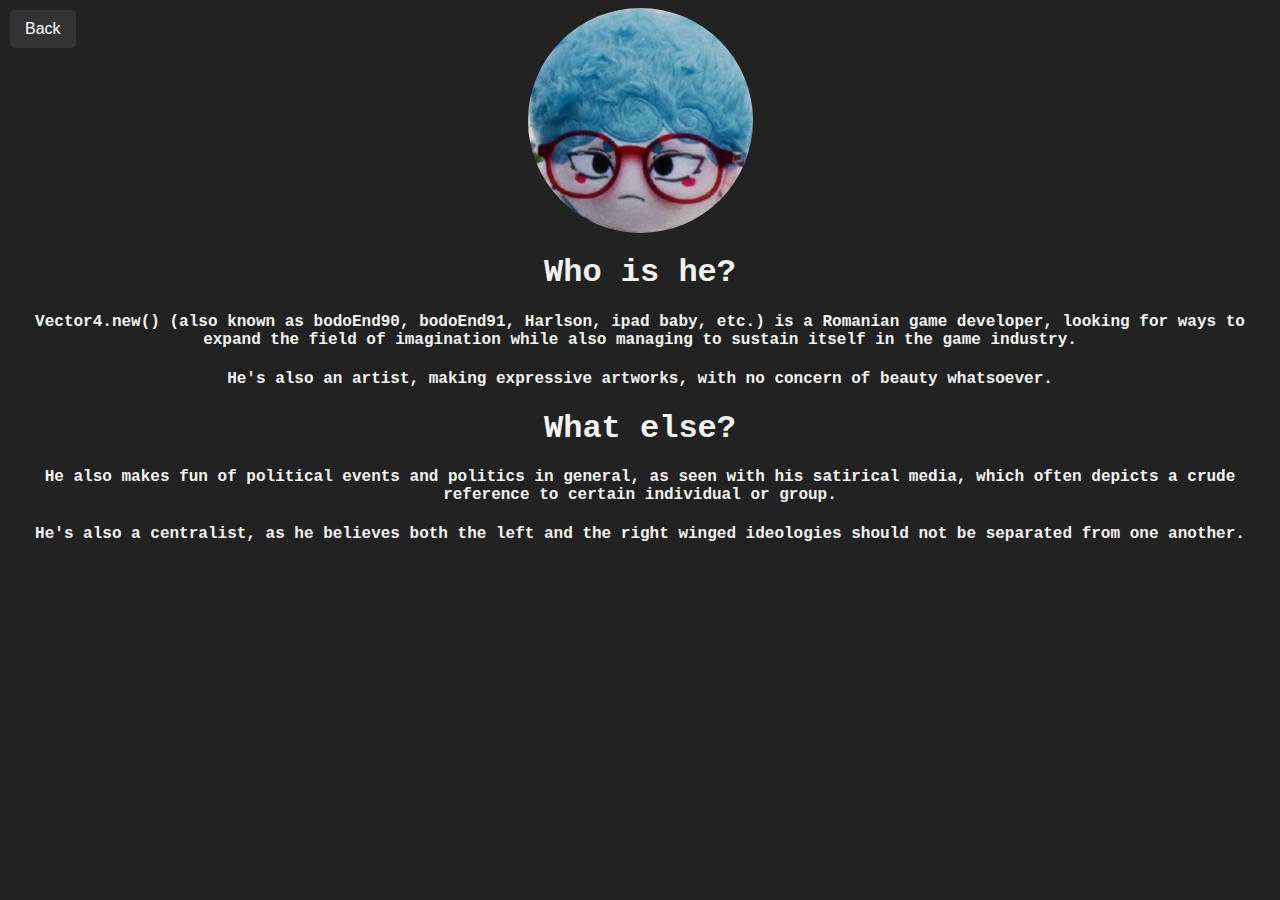
==== about.html @ 00d25028 "Update about.html" ====
<!DOCTYPE html>
<html lang="en">

<head>
    <meta charset="UTF-8">
    <title>About me.</title>
    <link rel="stylesheet" type="text/css" href="assets/main.css" media="all">

    <style>
        h1, h2, h3, h4, h5, h6 {
            text-align: center;
        }

        img {
            display: block;
            margin: 0 auto;
            max-width: 100%;
            height: auto;
            border-radius: 500px;
        }

        .back-button {
            position: absolute;
            top: 10px;
            left: 10px;
            padding: 10px 15px;
            font-size: 16px;
            background-color: #333;
            color: white;
            border: none;
            border-radius: 5px;
            cursor: pointer;
        }
    </style>
</head>

<body>
    <button class="back-button" onclick="window.location.href='/index.html'">Back</button>

    <img src="assets/Media/GHIACCIO.png" alt="Vector4.new() profile picture" class="center">
    <h1>Who is he?</h1>
    <h4>Vector4.new() (also known as bodoEnd90, bodoEnd91, Harlson, ipad baby, etc.) is a Romanian game developer, looking for ways to expand the field of imagination while also managing to sustain itself in the game industry.</h4>
    <h4>He's also an artist, making expressive artworks, with no concern of beauty whatsoever.</h4>
    <h1>What else?</h1>
    <h4>He also makes fun of political events and politics in general, as seen with his satirical media, which often depicts a crude reference to certain individual or group.</h4>
    <h4>He's also a centralist, as he believes both the left and the right winged ideologies should not be separated from one another.</h4>
</body>

</html>
---- assets/main.css ----
body {
    background: #222222;
    color: #f2f2f2;
    font-family: 'Courier New', monospace;
}

a {
    color: white;
}

.footer {
    padding-top: 30px;
    padding-bottom: 10px;
    text-align: center;
}

li {
    margin:0.4rem 0
}

p
{
    line-height: 24px;
    font-size: 16px;
    filter: brightness(90%);
}

a.footer-link:link {
    color: #f5deb370;
}

a.footer-link:visited {
    color: #f5deb370;
}

a.footer-link {
    color: #f5deb370;
}

.article-note {
    color: #f5deb370;
}

.container {
    width: 620px;
    margin: auto;
}

li {
    color: crimson
}
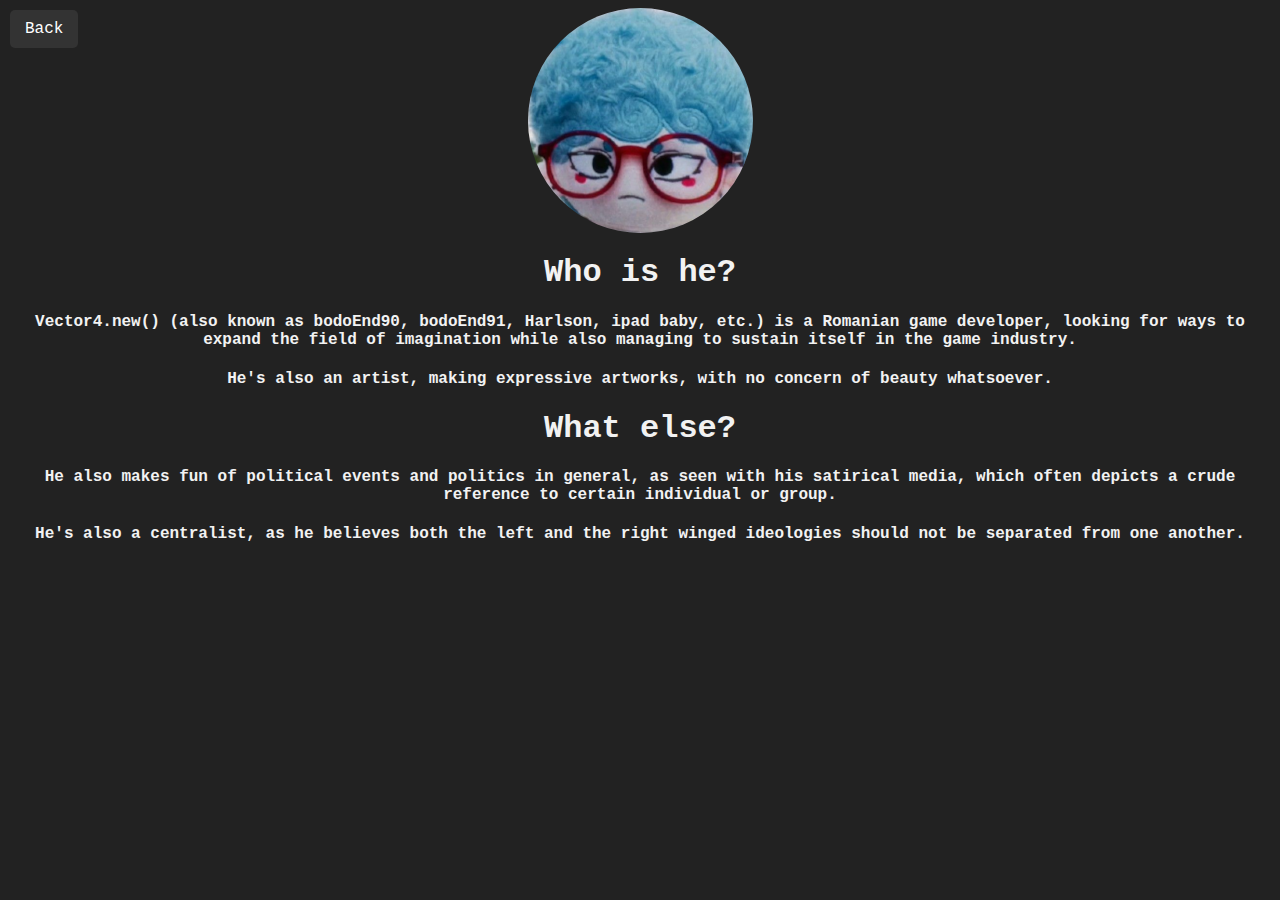
==== commit 3fc4aace: "Update about.html" ====
--- a/about.html
+++ b/about.html
@@ -27,15 +27,17 @@
             font-size: 16px;
             background-color: #333;
             color: white;
-            border: none;
+            text-decoration: none;
             border-radius: 5px;
-            cursor: pointer;
+        }
+        .back-button:hover {
+            background-color: #555;
         }
     </style>
 </head>
 
 <body>
-    <button class="back-button" onclick="window.location.href='/index.html'">Back</button>
+    <a href="/" class="back-button">Back</a>
 
     <img src="assets/Media/GHIACCIO.png" alt="Vector4.new() profile picture" class="center">
     <h1>Who is he?</h1>
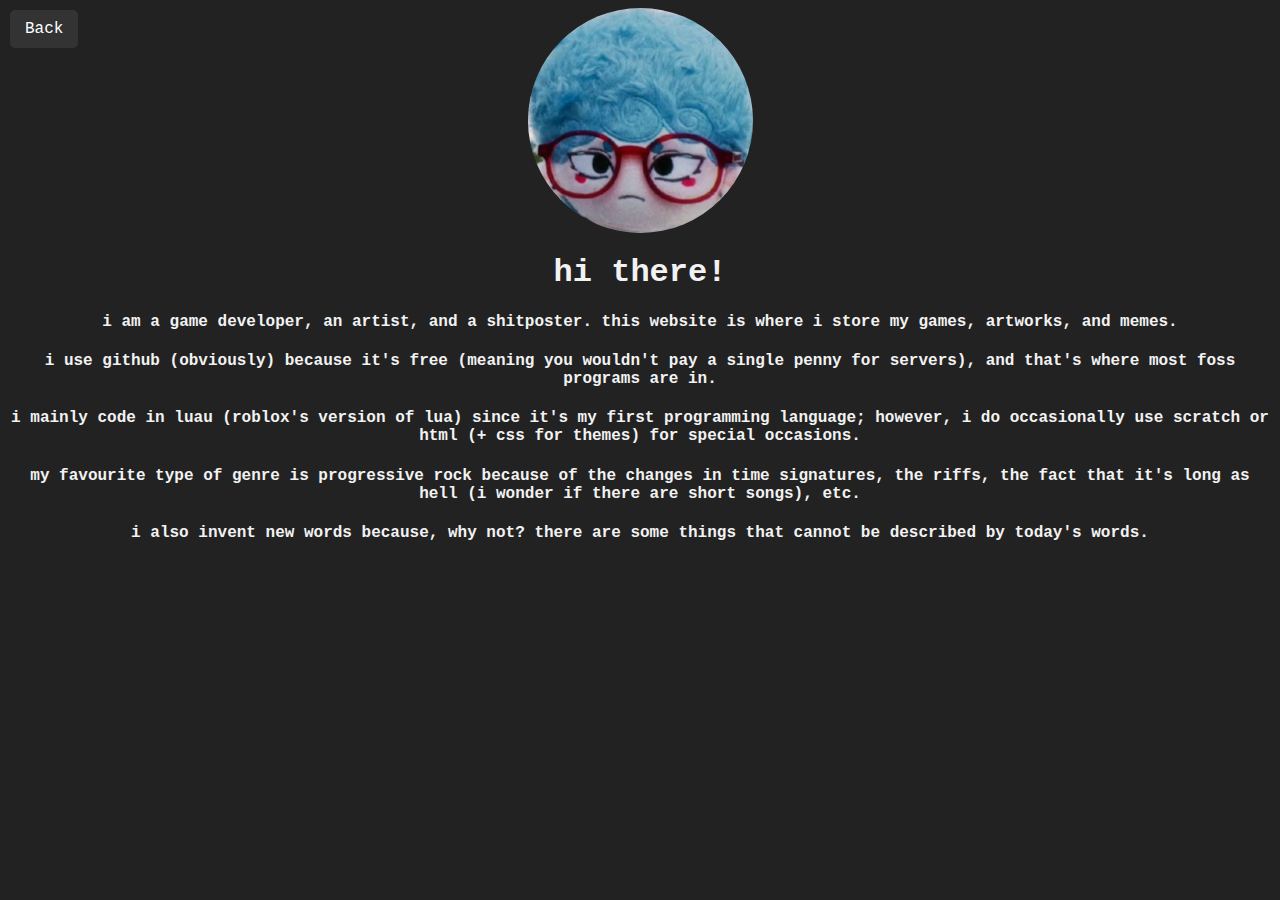
==== commit 9cc9fbb0: "Update about.html" ====
--- a/about.html
+++ b/about.html
@@ -40,12 +40,12 @@
     <a href="/" class="back-button">Back</a>
 
     <img src="assets/Media/GHIACCIO.png" alt="Vector4.new() profile picture" class="center">
-    <h1>Who is he?</h1>
-    <h4>Vector4.new() (also known as bodoEnd90, bodoEnd91, Harlson, ipad baby, etc.) is a Romanian game developer, looking for ways to expand the field of imagination while also managing to sustain itself in the game industry.</h4>
-    <h4>He's also an artist, making expressive artworks, with no concern of beauty whatsoever.</h4>
-    <h1>What else?</h1>
-    <h4>He also makes fun of political events and politics in general, as seen with his satirical media, which often depicts a crude reference to certain individual or group.</h4>
-    <h4>He's also a centralist, as he believes both the left and the right winged ideologies should not be separated from one another.</h4>
+    <h1>hi there!</h1>
+    <h4>i am a game developer, an artist, and a shitposter. this website is where i store my games, artworks, and memes.</h4>
+    <h4>i use github (obviously) because it's free (meaning you wouldn't pay a single penny for servers), and that's where most foss programs are in.</h4>
+    <h4>i mainly code in luau (roblox's version of lua) since it's my first programming language; however, i do occasionally use scratch or html (+ css for themes) for special occasions.</h4>
+    <h4>my favourite type of genre is progressive rock because of the changes in time signatures, the riffs, the fact that it's long as hell (i wonder if there are short songs), etc.</h4>
+    <h4>i also invent new words because, why not? there are some things that cannot be described by today's words.</h4>
 </body>
 
 </html>
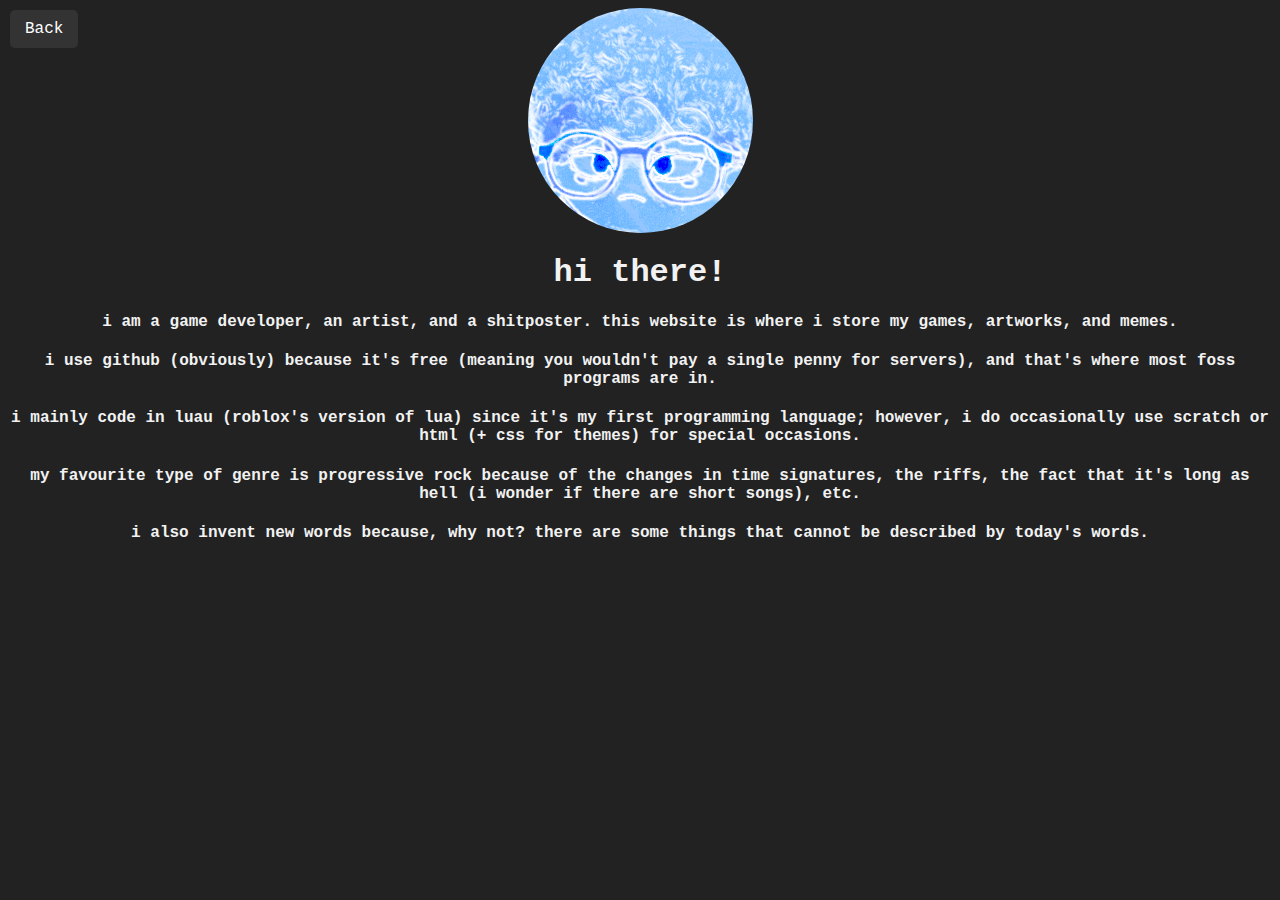
==== commit bf481c93: "Update about.html" ====
--- a/about.html
+++ b/about.html
@@ -3,8 +3,8 @@
 
 <head>
     <meta charset="UTF-8">
-    <title>About me.</title>
-    <link rel="stylesheet" type="text/css" href="assets/main.css" media="all">
+    <title>About</title>
+    <link rel="stylesheet" type="text/css" href="assets/CSS/index.css" media="all">
 
     <style>
         h1, h2, h3, h4, h5, h6 {
@@ -39,7 +39,7 @@
 <body>
     <a href="/" class="back-button">Back</a>
 
-    <img src="assets/Media/GHIACCIO.png" alt="Vector4.new() profile picture" class="center">
+    <img src="assets/Media/images/newGHIACCIO2.png" alt="Vector4.new() profile picture" class="center">
     <h1>hi there!</h1>
     <h4>i am a game developer, an artist, and a shitposter. this website is where i store my games, artworks, and memes.</h4>
     <h4>i use github (obviously) because it's free (meaning you wouldn't pay a single penny for servers), and that's where most foss programs are in.</h4>
--- a/assets/CSS/index.css
+++ b/assets/CSS/index.css
@@ -0,0 +1,51 @@
+body {
+    background: #222222;
+    color: #f2f2f2;
+    font-family: 'Courier New', monospace;
+}
+
+a {
+    color: white;
+}
+
+.footer {
+    padding-top: 30px;
+    padding-bottom: 10px;
+    text-align: center;
+}
+
+li {
+    margin:0.4rem 0
+}
+
+p
+{
+    line-height: 24px;
+    font-size: 16px;
+    filter: brightness(90%);
+}
+
+a.footer-link:link {
+    color: #f5deb370;
+}
+
+a.footer-link:visited {
+    color: #f5deb370;
+}
+
+a.footer-link {
+    color: #f5deb370;
+}
+
+.article-note {
+    color: #f5deb370;
+}
+
+.container {
+    width: 620px;
+    margin: auto;
+}
+
+li {
+    color: crimson
+}
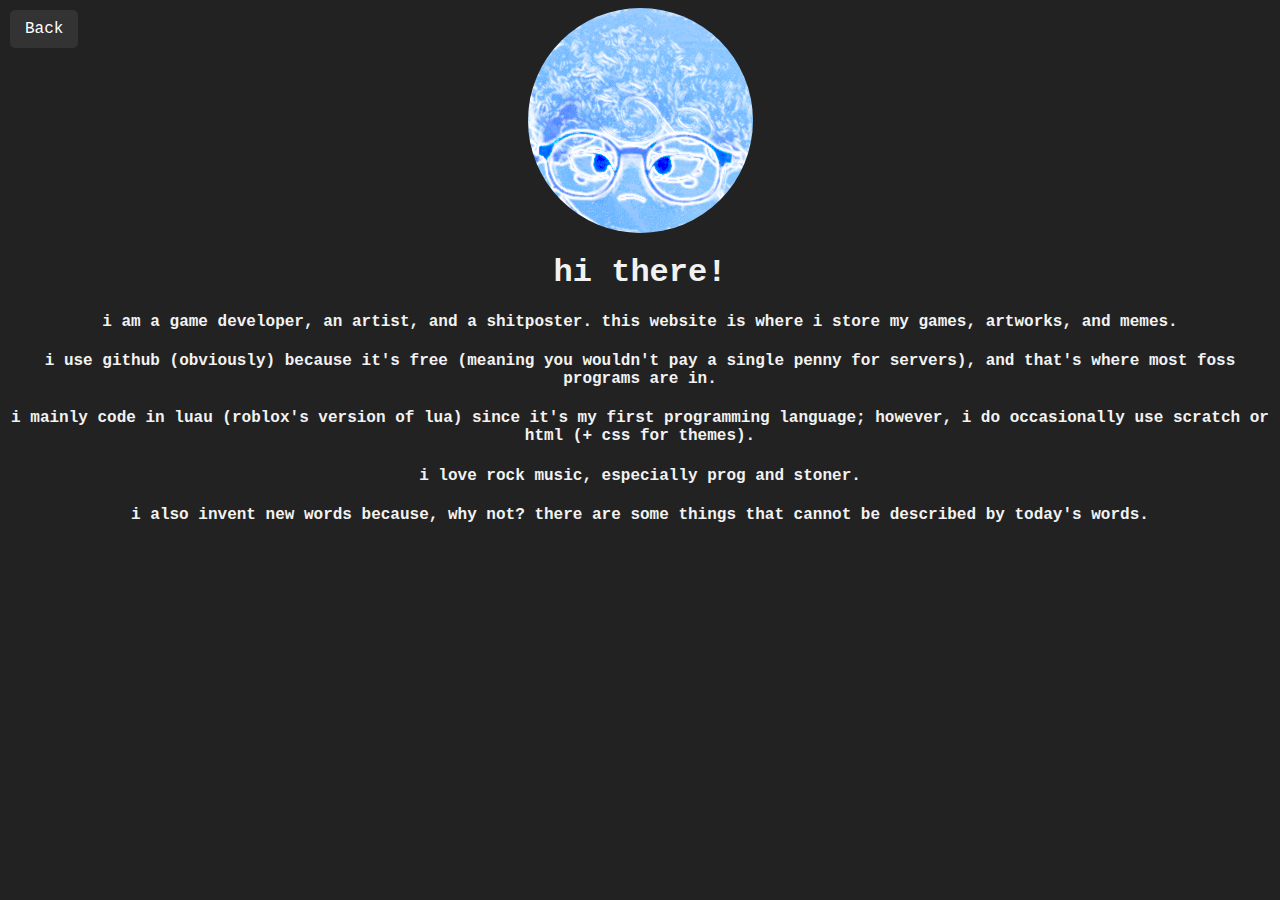
==== commit dc268fe8: "Update about.html" ====
--- a/about.html
+++ b/about.html
@@ -43,8 +43,8 @@
     <h1>hi there!</h1>
     <h4>i am a game developer, an artist, and a shitposter. this website is where i store my games, artworks, and memes.</h4>
     <h4>i use github (obviously) because it's free (meaning you wouldn't pay a single penny for servers), and that's where most foss programs are in.</h4>
-    <h4>i mainly code in luau (roblox's version of lua) since it's my first programming language; however, i do occasionally use scratch or html (+ css for themes) for special occasions.</h4>
-    <h4>my favourite type of genre is progressive rock because of the changes in time signatures, the riffs, the fact that it's long as hell (i wonder if there are short songs), etc.</h4>
+    <h4>i mainly code in luau (roblox's version of lua) since it's my first programming language; however, i do occasionally use scratch or html (+ css for themes).</h4>
+    <h4>i love rock music, especially prog and stoner.</h4>
     <h4>i also invent new words because, why not? there are some things that cannot be described by today's words.</h4>
 </body>
 
--- a/assets/CSS/index.css
+++ b/assets/CSS/index.css
@@ -26,19 +26,19 @@
 }
 
 a.footer-link:link {
-    color: #f5deb370;
+    color: #222222;
 }
 
 a.footer-link:visited {
-    color: #f5deb370;
+    color: #222222;
 }
 
 a.footer-link {
-    color: #f5deb370;
+    color: #222222;
 }
 
 .article-note {
-    color: #f5deb370;
+    color: #222222;
 }
 
 .container {
